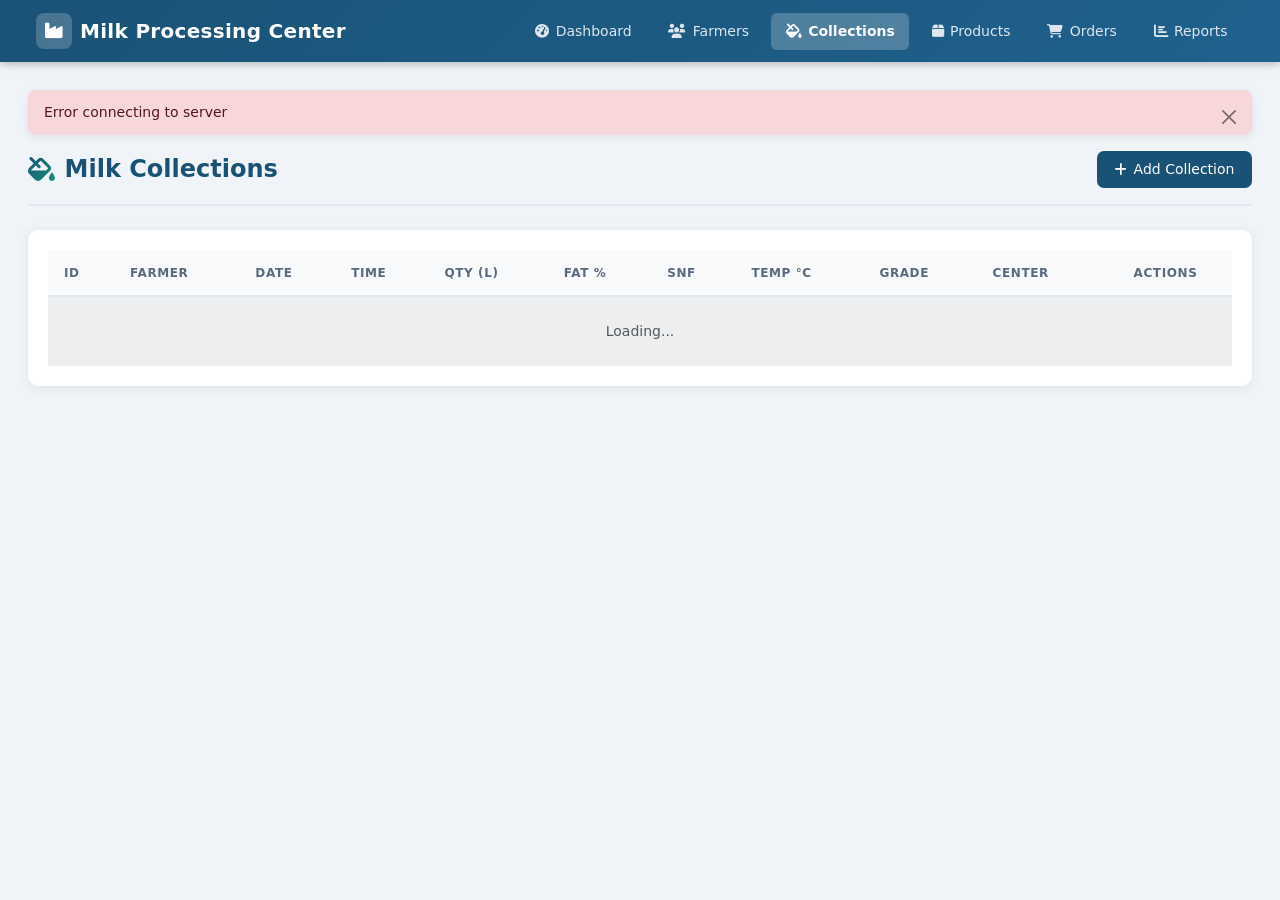
==== frontend/collections.html @ 9f79eb8e "Initial commit: Milk Processing Center full-stack app - PHP/MySQL backend with REST APIs (farmers, c" ====
<!DOCTYPE html>
<html lang="en">
<head>
    <meta charset="UTF-8">
    <meta name="viewport" content="width=device-width, initial-scale=1.0">
    <title>Milk Processing Center - Collections</title>
    <link href="https://cdn.jsdelivr.net/npm/bootstrap@5.3.0/dist/css/bootstrap.min.css" rel="stylesheet">
    <link href="https://cdnjs.cloudflare.com/ajax/libs/font-awesome/6.4.0/css/all.min.css" rel="stylesheet">
    <link href="https://cdn.datatables.net/1.13.4/css/dataTables.bootstrap5.min.css" rel="stylesheet">
    <link href="css/style.css" rel="stylesheet">
</head>
<body>

<nav class="navbar navbar-expand-lg navbar-dark">
    <div class="container-fluid">
        <a class="navbar-brand" href="index.html">
            <span class="brand-logo"><i class="fas fa-industry"></i></span>
            Milk Processing Center
        </a>
        <button class="navbar-toggler border-0" type="button" data-bs-toggle="collapse" data-bs-target="#navbarNav">
            <span class="navbar-toggler-icon"></span>
        </button>
        <div class="collapse navbar-collapse justify-content-end" id="navbarNav">
            <ul class="navbar-nav gap-1">
                <li class="nav-item"><a class="nav-link" href="index.html"><i class="fas fa-tachometer-alt"></i> Dashboard</a></li>
                <li class="nav-item"><a class="nav-link" href="farmers.html"><i class="fas fa-users"></i> Farmers</a></li>
                <li class="nav-item"><a class="nav-link active" href="collections.html"><i class="fas fa-fill-drip"></i> Collections</a></li>
                <li class="nav-item"><a class="nav-link" href="products.html"><i class="fas fa-box"></i> Products</a></li>
                <li class="nav-item"><a class="nav-link" href="orders.html"><i class="fas fa-shopping-cart"></i> Orders</a></li>
                <li class="nav-item"><a class="nav-link" href="reports.html"><i class="fas fa-chart-bar"></i> Reports</a></li>
            </ul>
        </div>
    </div>
</nav>

<div class="page-wrapper">
    <div class="page-header">
        <h1 class="page-title"><i class="fas fa-fill-drip"></i> Milk Collections</h1>
        <button class="btn btn-primary" data-bs-toggle="modal" data-bs-target="#collectionModal" onclick="openAddModal()">
            <i class="fas fa-plus"></i> Add Collection
        </button>
    </div>

    <div class="card">
        <div class="card-body">
            <div class="table-responsive">
                <table id="collectionsTable" class="table table-striped table-hover w-100">
                    <thead>
                        <tr>
                            <th>ID</th>
                            <th>Farmer</th>
                            <th>Date</th>
                            <th>Time</th>
                            <th>Qty (L)</th>
                            <th>Fat %</th>
                            <th>SNF</th>
                            <th>Temp °C</th>
                            <th>Grade</th>
                            <th>Center</th>
                            <th class="text-center">Actions</th>
                        </tr>
                    </thead>
                    <tbody>
                        <tr><td colspan="11" class="text-center py-4 text-muted">Loading...</td></tr>
                    </tbody>
                </table>
            </div>
        </div>
    </div>
</div>

<!-- Add/Edit Collection Modal -->
<div class="modal fade" id="collectionModal" tabindex="-1">
    <div class="modal-dialog modal-lg modal-dialog-centered modal-dialog-scrollable">
        <div class="modal-content">
            <div class="modal-header">
                <h5 class="modal-title" id="collectionModalTitle"><i class="fas fa-fill-drip"></i> Add New Collection</h5>
                <button type="button" class="btn-close" data-bs-dismiss="modal"></button>
            </div>
            <div class="modal-body">
                <form id="collectionForm" novalidate>
                    <input type="hidden" id="collectionId">

                    <div class="modal-section-title">Collection Info</div>
                    <div class="row g-3">
                        <div class="col-md-6">
                            <label class="form-label">Farmer *</label>
                            <select class="form-select" id="farmerId" required>
                                <option value="">— Select Farmer —</option>
                            </select>
                        </div>
                        <div class="col-md-6">
                            <label class="form-label">Collection Center *</label>
                            <select class="form-select" id="collectionCenterId" required>
                                <option value="">— Select Center —</option>
                            </select>
                        </div>
                        <div class="col-md-6">
                            <label class="form-label">Date *</label>
                            <input type="date" class="form-control" id="collectionDate" required>
                        </div>
                        <div class="col-md-6">
                            <label class="form-label">Time *</label>
                            <input type="time" class="form-control" id="collectionTime" required>
                        </div>
                    </div>

                    <div class="modal-section-title mt-3">Milk Quality Data</div>
                    <div class="row g-3">
                        <div class="col-md-4">
                            <label class="form-label">Quantity (Liters) *</label>
                            <input type="number" step="0.01" min="0.01" class="form-control" id="quantityLiters" placeholder="e.g. 25.50" required>
                        </div>
                        <div class="col-md-4">
                            <label class="form-label">Fat % <small class="text-muted">(3.0–8.0)</small> *</label>
                            <input type="number" step="0.01" min="3.0" max="8.0" class="form-control" id="fatPercentage" placeholder="e.g. 5.2" required>
                        </div>
                        <div class="col-md-4">
                            <label class="form-label">SNF Value <small class="text-muted">(8.0–10.0)</small> *</label>
                            <input type="number" step="0.01" min="8.0" max="10.0" class="form-control" id="snfValue" placeholder="e.g. 8.9" required>
                        </div>
                        <div class="col-md-4">
                            <label class="form-label">Temperature (°C) *</label>
                            <input type="number" step="0.1" class="form-control" id="temperature" placeholder="e.g. 4.5" required>
                        </div>
                        <div class="col-md-4">
                            <label class="form-label">Quality Grade *</label>
                            <select class="form-select" id="qualityGrade" required>
                                <option value="A">Grade A — Excellent</option>
                                <option value="B">Grade B — Good</option>
                                <option value="C">Grade C — Acceptable</option>
                            </select>
                        </div>
                        <div class="col-md-4">
                            <label class="form-label">Collected By *</label>
                            <select class="form-select" id="collectedBy" required>
                                <option value="">— Select Employee —</option>
                            </select>
                        </div>
                        <div class="col-12">
                            <label class="form-label">Remarks</label>
                            <input type="text" class="form-control" id="remarks" placeholder="Optional notes">
                        </div>
                    </div>
                </form>
            </div>
            <div class="modal-footer">
                <button type="button" class="btn btn-secondary" data-bs-dismiss="modal"><i class="fas fa-times"></i> Cancel</button>
                <button type="button" class="btn btn-primary" onclick="saveCollection()"><i class="fas fa-save"></i> Save Collection</button>
            </div>
        </div>
    </div>
</div>

<!-- View Collection Modal -->
<div class="modal fade" id="viewCollectionModal" tabindex="-1">
    <div class="modal-dialog modal-dialog-centered">
        <div class="modal-content">
            <div class="modal-header bg-info">
                <h5 class="modal-title"><i class="fas fa-eye"></i> Collection Details</h5>
                <button type="button" class="btn-close" data-bs-dismiss="modal"></button>
            </div>
            <div class="modal-body" id="viewCollectionBody"></div>
            <div class="modal-footer">
                <button type="button" class="btn btn-secondary" data-bs-dismiss="modal">Close</button>
            </div>
        </div>
    </div>
</div>

<script src="https://code.jquery.com/jquery-3.7.0.min.js"></script>
<script src="https://cdn.jsdelivr.net/npm/bootstrap@5.3.0/dist/js/bootstrap.bundle.min.js"></script>
<script src="https://cdn.datatables.net/1.13.4/js/jquery.dataTables.min.js"></script>
<script src="https://cdn.datatables.net/1.13.4/js/dataTables.bootstrap5.min.js"></script>
<script src="js/collections.js"></script>
</body>
</html>
---- frontend/css/style.css ----
/* ============================================================
   Milk Processing Center — Global Styles
   ============================================================ */

:root {
    --brand-primary:   #1a5276;
    --brand-secondary: #148f77;
    --brand-accent:    #f39c12;
    --sidebar-bg:      #1a2535;
    --body-bg:         #f0f4f8;
    --card-shadow:     0 2px 12px rgba(0,0,0,.08);
    --radius:          10px;
    --nav-height:      62px;
}

/* ---- Reset & Base ---- */
*, *::before, *::after { box-sizing: border-box; }

body {
    font-family: 'Segoe UI', system-ui, -apple-system, sans-serif;
    background: var(--body-bg);
    color: #2c3e50;
    min-height: 100vh;
    padding-top: var(--nav-height);
}

/* ============================================================
   NAVBAR
   ============================================================ */
.navbar {
    height: var(--nav-height);
    background: linear-gradient(135deg, var(--brand-primary) 0%, #1f618d 100%) !important;
    box-shadow: 0 2px 8px rgba(0,0,0,.25);
    padding: 0 1.5rem;
    position: fixed;
    top: 0;
    left: 0;
    right: 0;
    z-index: 1030;
}

.navbar-brand {
    font-size: 1.25rem;
    font-weight: 700;
    letter-spacing: .3px;
    display: flex;
    align-items: center;
    gap: .5rem;
    color: #fff !important;
}

.navbar-brand .brand-logo {
    width: 36px;
    height: 36px;
    background: rgba(255,255,255,.2);
    border-radius: 8px;
    display: flex;
    align-items: center;
    justify-content: center;
    font-size: 1.1rem;
}

.navbar-nav .nav-link {
    color: rgba(255,255,255,.85) !important;
    font-size: .875rem;
    font-weight: 500;
    padding: .5rem .9rem !important;
    border-radius: 6px;
    margin: 0 2px;
    transition: background .2s, color .2s;
    display: flex;
    align-items: center;
    gap: .4rem;
}

.navbar-nav .nav-link:hover,
.navbar-nav .nav-link.active {
    background: rgba(255,255,255,.18);
    color: #fff !important;
}

.navbar-nav .nav-link.active {
    background: rgba(255,255,255,.22);
    font-weight: 600;
}

/* ============================================================
   PAGE WRAPPER
   ============================================================ */
.page-wrapper {
    padding: 1.75rem 1.75rem 2rem;
    max-width: 1600px;
    margin: 0 auto;
}

/* ============================================================
   PAGE HEADER (title + action button)
   ============================================================ */
.page-header {
    display: flex;
    justify-content: space-between;
    align-items: center;
    margin-bottom: 1.5rem;
    padding-bottom: 1rem;
    border-bottom: 2px solid #e3e9f0;
}

.page-title {
    font-size: 1.5rem;
    font-weight: 700;
    color: var(--brand-primary);
    display: flex;
    align-items: center;
    gap: .6rem;
    margin: 0;
}

.page-title i {
    background: linear-gradient(135deg, var(--brand-primary), var(--brand-secondary));
    -webkit-background-clip: text;
    -webkit-text-fill-color: transparent;
}

/* ============================================================
   CARDS
   ============================================================ */
.card {
    border: none;
    border-radius: var(--radius);
    box-shadow: var(--card-shadow);
    margin-bottom: 1.5rem;
    background: #fff;
}

.card-header {
    border-radius: var(--radius) var(--radius) 0 0 !important;
    padding: .85rem 1.25rem;
    font-weight: 600;
    font-size: .95rem;
    border-bottom: none;
    display: flex;
    align-items: center;
    gap: .5rem;
}

.card-body {
    padding: 1.25rem;
}

/* ============================================================
   STAT CARDS (Dashboard)
   ============================================================ */
.stat-card {
    border-radius: var(--radius);
    overflow: hidden;
    position: relative;
    cursor: default;
    transition: transform .25s, box-shadow .25s;
}

.stat-card:hover {
    transform: translateY(-4px);
    box-shadow: 0 8px 24px rgba(0,0,0,.15);
}

.stat-card .card-body {
    padding: 1.4rem 1.5rem;
}

.stat-card .stat-label {
    font-size: .78rem;
    font-weight: 600;
    text-transform: uppercase;
    letter-spacing: .8px;
    opacity: .85;
    margin-bottom: .35rem;
}

.stat-card .stat-value {
    font-size: 2rem;
    font-weight: 800;
    line-height: 1;
    margin-bottom: .2rem;
}

.stat-card .stat-sub {
    font-size: .8rem;
    opacity: .8;
}

.stat-card .stat-icon {
    position: absolute;
    right: 1.2rem;
    top: 50%;
    transform: translateY(-50%);
    font-size: 3.5rem;
    opacity: .15;
}

.stat-card.primary   { background: linear-gradient(135deg, #1a5276, #2980b9); color: #fff; }
.stat-card.success   { background: linear-gradient(135deg, #148f77, #27ae60); color: #fff; }
.stat-card.warning   { background: linear-gradient(135deg, #d68910, #f39c12); color: #fff; }
.stat-card.info      { background: linear-gradient(135deg, #117a8b, #17a2b8); color: #fff; }

/* ============================================================
   TABLES
   ============================================================ */
.table-card .card-header {
    background: var(--brand-primary);
    color: #fff;
}

.table {
    margin-bottom: 0;
    font-size: .875rem;
}

.table thead th {
    background: #f8fafc;
    color: #5a6a7e;
    font-size: .75rem;
    font-weight: 700;
    text-transform: uppercase;
    letter-spacing: .6px;
    border-bottom: 2px solid #e3e9f0;
    padding: .85rem 1rem;
    white-space: nowrap;
}

.table tbody td {
    padding: .8rem 1rem;
    vertical-align: middle;
    border-bottom: 1px solid #f0f4f8;
    color: #374151;
}

.table tbody tr:last-child td {
    border-bottom: none;
}

.table tbody tr:hover td {
    background: #f8fafc;
}

.table-striped tbody tr:nth-of-type(odd) td {
    background: #fafbfc;
}

.table-striped tbody tr:nth-of-type(odd):hover td {
    background: #f0f4f8;
}

/* ============================================================
   BADGES
   ============================================================ */
.badge {
    padding: .38em .75em;
    font-size: .75rem;
    font-weight: 600;
    border-radius: 20px;
    letter-spacing: .3px;
}

.badge-grade-A  { background: #d4edda; color: #155724; }
.badge-grade-B  { background: #fff3cd; color: #856404; }
.badge-grade-C  { background: #f8d7da; color: #721c24; }

.status-active    { background: #d4edda; color: #155724; }
.status-inactive  { background: #e2e3e5; color: #383d41; }
.status-pending   { background: #fff3cd; color: #856404; }
.status-confirmed { background: #cce5ff; color: #004085; }
.status-delivered { background: #d4edda; color: #155724; }
.status-cancelled { background: #f8d7da; color: #721c24; }

/* ============================================================
   BUTTONS
   ============================================================ */
.btn {
    border-radius: 7px;
    font-weight: 500;
    font-size: .875rem;
    padding: .5rem 1.1rem;
    transition: all .2s;
    border: none;
    display: inline-flex;
    align-items: center;
    gap: .4rem;
}

.btn:hover {
    transform: translateY(-1px);
    box-shadow: 0 4px 10px rgba(0,0,0,.15);
}

.btn:active { transform: translateY(0); }

.btn-primary   { background: var(--brand-primary); color: #fff; }
.btn-primary:hover { background: #154360; color: #fff; }

.btn-success   { background: var(--brand-secondary); color: #fff; }
.btn-success:hover { background: #0e6655; color: #fff; }

.btn-warning   { background: var(--brand-accent); color: #fff; }
.btn-warning:hover { background: #d68910; color: #fff; }

.btn-sm {
    padding: .3rem .65rem;
    font-size: .8rem;
    border-radius: 5px;
}

.btn-icon {
    width: 32px;
    height: 32px;
    padding: 0;
    display: inline-flex;
    align-items: center;
    justify-content: center;
    border-radius: 6px;
}

/* ============================================================
   ACTION BUTTONS in table rows
   ============================================================ */
.action-btns {
    display: flex;
    gap: 4px;
    flex-wrap: nowrap;
}

/* ============================================================
   FORMS
   ============================================================ */
.form-control,
.form-select {
    border-radius: 7px;
    border: 1.5px solid #d1dbe8;
    font-size: .875rem;
    padding: .5rem .85rem;
    transition: border-color .2s, box-shadow .2s;
    background: #fff;
}

.form-control:focus,
.form-select:focus {
    border-color: var(--brand-primary);
    box-shadow: 0 0 0 3px rgba(26,82,118,.12);
    outline: none;
}

.form-label {
    font-size: .825rem;
    font-weight: 600;
    color: #4a5568;
    margin-bottom: .4rem;
}

.form-text { font-size: .78rem; color: #6c757d; }

/* ============================================================
   MODALS
   ============================================================ */
.modal-content {
    border: none;
    border-radius: 12px;
    box-shadow: 0 20px 60px rgba(0,0,0,.2);
    overflow: hidden;
}

.modal-header {
    padding: 1.1rem 1.4rem;
    border-bottom: 1px solid rgba(255,255,255,.15);
    background: linear-gradient(135deg, var(--brand-primary), #1f618d);
    color: #fff;
    border-radius: 0 !important;
}

.modal-header .modal-title {
    font-size: 1rem;
    font-weight: 700;
    display: flex;
    align-items: center;
    gap: .5rem;
}

.modal-header .btn-close {
    filter: brightness(0) invert(1);
    opacity: .8;
}

.modal-header.bg-info    { background: linear-gradient(135deg, #117a8b, #17a2b8) !important; }
.modal-header.bg-success { background: linear-gradient(135deg, #148f77, #27ae60) !important; }
.modal-header.bg-warning { background: linear-gradient(135deg, #d68910, #f39c12) !important; }
.modal-header.bg-danger  { background: linear-gradient(135deg, #922b21, #e74c3c) !important; }

.modal-body {
    padding: 1.4rem;
}

.modal-footer {
    padding: 1rem 1.4rem;
    background: #f8fafc;
    border-top: 1px solid #e3e9f0;
}

/* Section divider inside modals */
.modal-section-title {
    font-size: .8rem;
    font-weight: 700;
    text-transform: uppercase;
    letter-spacing: .8px;
    color: #6c757d;
    padding-bottom: .5rem;
    border-bottom: 1px solid #e3e9f0;
    margin-bottom: 1rem;
    margin-top: .5rem;
}

/* ============================================================
   ALERTS
   ============================================================ */
.alert {
    border: none;
    border-radius: 8px;
    font-size: .875rem;
    padding: .75rem 1rem;
    box-shadow: 0 2px 8px rgba(0,0,0,.08);
}

/* ============================================================
   DATATABLES OVERRIDES
   ============================================================ */
.dataTables_wrapper {
    padding: 0;
}

.dataTables_wrapper .dataTables_length,
.dataTables_wrapper .dataTables_filter {
    margin-bottom: .75rem;
}

.dataTables_wrapper .dataTables_length label,
.dataTables_wrapper .dataTables_filter label {
    font-size: .825rem;
    color: #6c757d;
    display: flex;
    align-items: center;
    gap: .4rem;
    flex-wrap: nowrap;
}

.dataTables_wrapper .dataTables_filter input,
.dataTables_wrapper .dataTables_length select {
    border: 1.5px solid #d1dbe8;
    border-radius: 6px;
    padding: .35rem .65rem;
    font-size: .825rem;
    color: #374151;
}

.dataTables_wrapper .dataTables_filter input:focus,
.dataTables_wrapper .dataTables_length select:focus {
    border-color: var(--brand-primary);
    outline: none;
    box-shadow: 0 0 0 3px rgba(26,82,118,.1);
}

.dataTables_wrapper .dataTables_info,
.dataTables_wrapper .dataTables_paginate {
    margin-top: .75rem;
    font-size: .825rem;
}

.dataTables_wrapper .dataTables_paginate .paginate_button {
    border-radius: 5px !important;
    padding: .3rem .65rem !important;
    font-size: .8rem !important;
}

.dataTables_wrapper .dataTables_paginate .paginate_button.current {
    background: var(--brand-primary) !important;
    border-color: var(--brand-primary) !important;
    color: #fff !important;
}

.dataTables_wrapper .dataTables_paginate .paginate_button:hover {
    background: #e8f0fe !important;
    border-color: #d1dbe8 !important;
    color: var(--brand-primary) !important;
}

/* ============================================================
   REPORTS PAGE
   ============================================================ */
.report-filter-card .card-header {
    background: linear-gradient(135deg, var(--brand-primary), #1f618d);
    color: #fff;
}

.report-result-card .card-header {
    background: linear-gradient(135deg, var(--brand-secondary), #27ae60);
    color: #fff;
}

.report-stat-card {
    border-radius: 8px;
    padding: 1.1rem;
    text-align: center;
    color: #fff;
    margin-bottom: 1rem;
}

.report-stat-card h6 { font-size: .78rem; opacity: .85; margin-bottom: .3rem; }
.report-stat-card h3 { font-size: 1.6rem; font-weight: 800; margin: 0; }

/* ============================================================
   SCROLLBAR
   ============================================================ */
::-webkit-scrollbar { width: 7px; height: 7px; }
::-webkit-scrollbar-track { background: #f1f1f1; border-radius: 4px; }
::-webkit-scrollbar-thumb { background: #c0ccd8; border-radius: 4px; }
::-webkit-scrollbar-thumb:hover { background: #9aacbe; }

/* ============================================================
   UTILITIES
   ============================================================ */
.text-brand { color: var(--brand-primary) !important; }
.bg-brand   { background: var(--brand-primary) !important; }

.section-divider {
    border: 0;
    border-top: 2px solid #e3e9f0;
    margin: 1rem 0;
}

/* ============================================================
   RESPONSIVE
   ============================================================ */
@media (max-width: 991px) {
    .navbar-collapse {
        background: var(--brand-primary);
        padding: .5rem 1rem 1rem;
        border-radius: 0 0 10px 10px;
        margin: 0 -1.5rem;
    }
    .page-wrapper { padding: 1rem; }
    .stat-card .stat-value { font-size: 1.6rem; }
}

@media (max-width: 576px) {
    .page-header { flex-direction: column; align-items: flex-start; gap: .75rem; }
    .table { font-size: .8rem; }
    .table thead th { font-size: .7rem; }
    .action-btns .btn-sm span { display: none; }
}

/* ============================================================
   PRINT
   ============================================================ */
@media print {
    .navbar, .btn, .modal, .dataTables_wrapper .dataTables_length,
    .dataTables_wrapper .dataTables_filter, .dataTables_wrapper .dataTables_paginate { display: none !important; }
    body { padding-top: 0; background: #fff; }
    .card { box-shadow: none; border: 1px solid #dee2e6; }
}

/* ============================================================
   ANIMATIONS
   ============================================================ */
@keyframes fadeSlideIn {
    from { opacity: 0; transform: translateY(12px); }
    to   { opacity: 1; transform: translateY(0); }
}
.fade-in { animation: fadeSlideIn .35s ease both; }
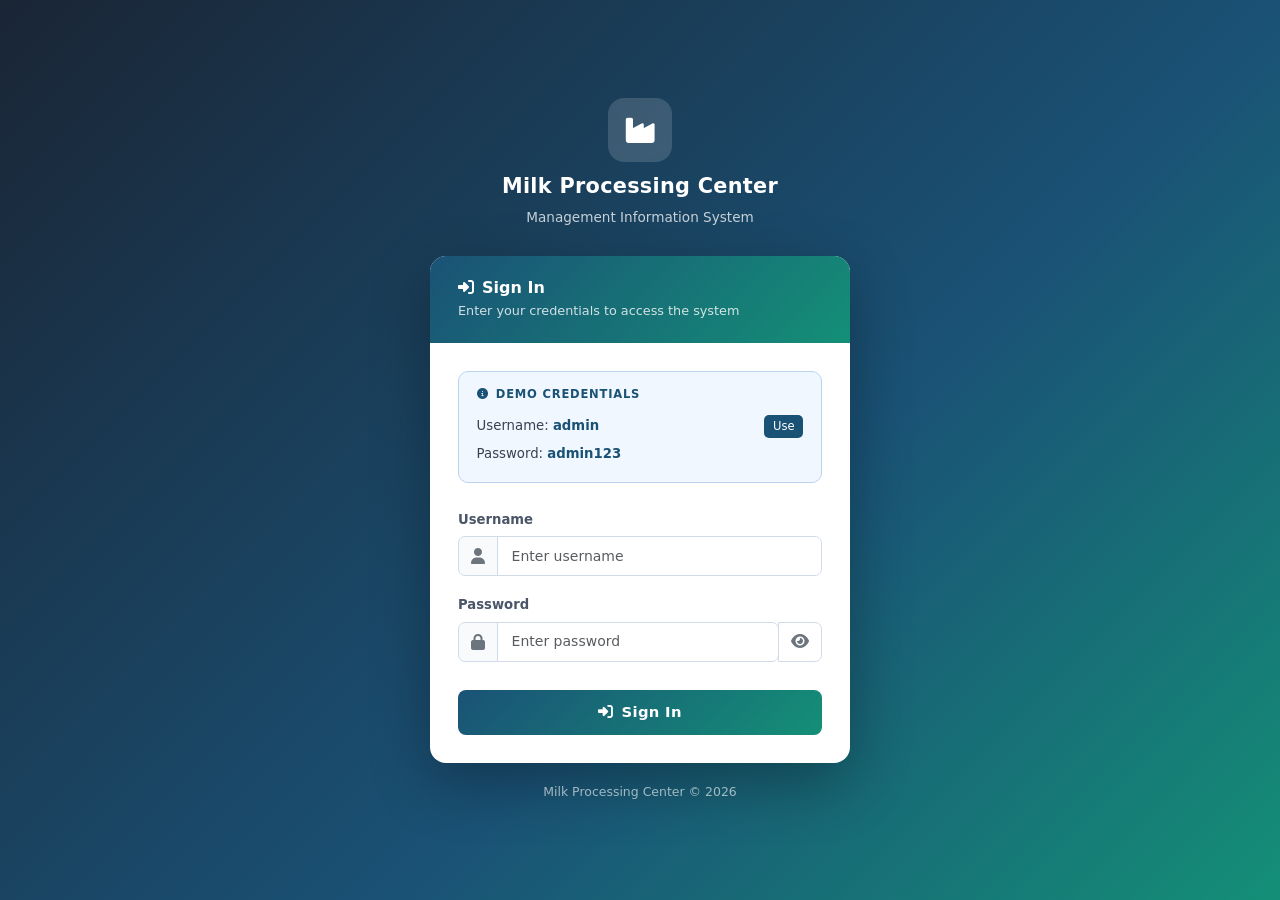
==== commit 58a6e927: "Add login page with demo credentials and auth guard on all pages" ====
--- a/frontend/collections.html
+++ b/frontend/collections.html
@@ -172,6 +172,7 @@
 <script src="https://cdn.jsdelivr.net/npm/bootstrap@5.3.0/dist/js/bootstrap.bundle.min.js"></script>
 <script src="https://cdn.datatables.net/1.13.4/js/jquery.dataTables.min.js"></script>
 <script src="https://cdn.datatables.net/1.13.4/js/dataTables.bootstrap5.min.js"></script>
+<script src="js/auth.js"></script>
 <script src="js/collections.js"></script>
 </body>
 </html>
